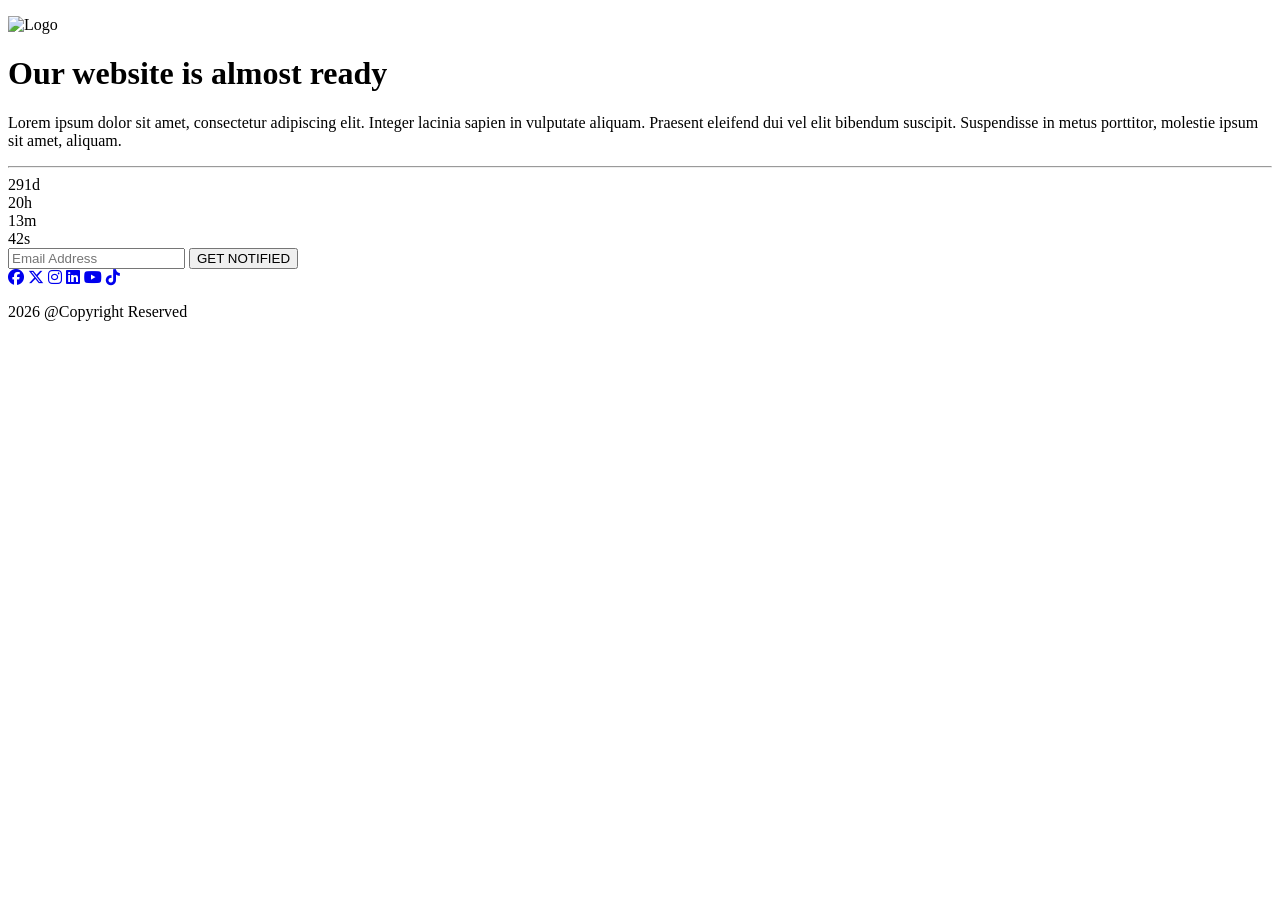
==== HTML_CSS_JS/Countdown/index.html @ f29845c9 "Add Countdown HTML and JavaScript for event timer and email subscription functionality" ====
<!DOCTYPE html>
<html lang="en">

<head>
	<meta charset="UTF-8" />
	<meta name="viewport" content="width=device-width, initial-scale=1.0" />
	<link rel="stylesheet" href="style.css" />
	<link rel="stylesheet" href="https://cdnjs.cloudflare.com/ajax/libs/font-awesome/6.4.0/css/all.min.css">
	<title>Browser</title>
</head>

<body>
	<div class="container">
		<p class="logo"><img src="logo.png" alt="Logo"></p>
		<h1> Our website is almost ready </h1>
		<p>Lorem ipsum dolor sit amet, consectetur adipiscing elit. Integer lacinia sapien in vulputate aliquam.
			Praesent eleifend dui vel elit bibendum suscipit. Suspendisse in metus porttitor, molestie ipsum sit amet,
			aliquam.</p>
		<hr />
		<div>
			<div class="countdown-timer-values" id="days"> 00 </div>
			<div class="countdown-timer-values" id="hours"> 00 </div>
			<div class="countdown-timer-values" id="minutes"> 00 </div>
			<div class="countdown-timer-values" id="seconds"> 00 </div>
		</div>
		<div class = "form-container">
			<input type = "email" id = "formEmail" placeholder = "Email Address" required/>
			<button type = "submit" id = "signUpBtn">GET NOTIFIED</button>
		</div>
	</div>
	<footer>
		<div class = "icons">
			<a href="#" target="_blank" aria-label="Facebook"><i class="fab fa-facebook"></i></a>
			<a href="#" target="_blank" aria-label="X (Twitter)"><i class="fab fa-x-twitter"></i></a>
			<a href="#" target="_blank" aria-label="Instagram"><i class="fab fa-instagram"></i></a>
			<a href="#" target="_blank" aria-label="LinkedIn"><i class="fab fa-linkedin"></i></a>
			<a href="#" target="_blank" aria-label="YouTube"><i class="fab fa-youtube"></i></a>
			<a href="#" target="_blank" aria-label="TikTok"><i class="fab fa-tiktok"></i></a>
		</div>
		<p>2026 @Copyright Reserved</p>
	</footer>
	<script src="script.js"></script>
</body>

</html>
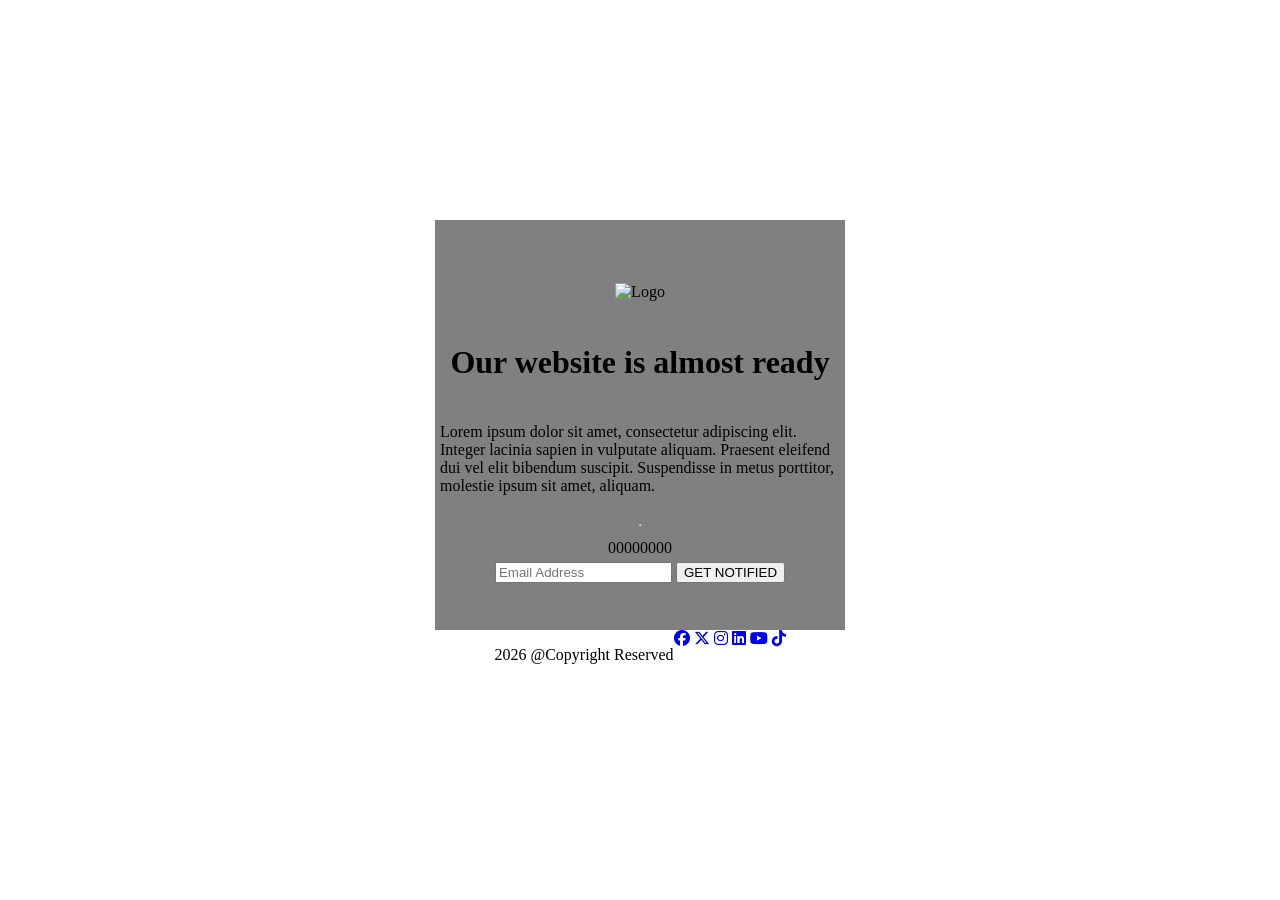
==== commit 2059aaf3: "Refactor countdown timer structure and update styling for improved layout" ====
--- a/HTML_CSS_JS/Countdown/index.html
+++ b/HTML_CSS_JS/Countdown/index.html
@@ -17,18 +17,21 @@
 			Praesent eleifend dui vel elit bibendum suscipit. Suspendisse in metus porttitor, molestie ipsum sit amet,
 			aliquam.</p>
 		<hr />
-		<div>
-			<div class="countdown-timer-values" id="days"> 00 </div>
-			<div class="countdown-timer-values" id="hours"> 00 </div>
-			<div class="countdown-timer-values" id="minutes"> 00 </div>
-			<div class="countdown-timer-values" id="seconds"> 00 </div>
-		</div>
+		
+			<div class="countdown-timer-values">
+				<div id="countdown-timer"> 00 </div>
+				<div id="hours"> 00 </div>
+				<div id="minutes"> 00 </div>
+				<div id="seconds"> 00 </div>
+			</div>
+		
 		<div class = "form-container">
 			<input type = "email" id = "formEmail" placeholder = "Email Address" required/>
 			<button type = "submit" id = "signUpBtn">GET NOTIFIED</button>
 		</div>
 	</div>
 	<footer>
+		<p>2026 @Copyright Reserved</p>
 		<div class = "icons">
 			<a href="#" target="_blank" aria-label="Facebook"><i class="fab fa-facebook"></i></a>
 			<a href="#" target="_blank" aria-label="X (Twitter)"><i class="fab fa-x-twitter"></i></a>
@@ -37,7 +40,7 @@
 			<a href="#" target="_blank" aria-label="YouTube"><i class="fab fa-youtube"></i></a>
 			<a href="#" target="_blank" aria-label="TikTok"><i class="fab fa-tiktok"></i></a>
 		</div>
-		<p>2026 @Copyright Reserved</p>
+		
 	</footer>
 	<script src="script.js"></script>
 </body>
--- a/HTML_CSS_JS/Countdown/style.css
+++ b/HTML_CSS_JS/Countdown/style.css
@@ -0,0 +1,40 @@
+.container {
+    width: 400px;
+    height: 400px;
+    background-color: grey;
+  
+
+    display: flex;
+    flex-direction: column; /* Places items vertically */
+    align-items: center;
+    justify-content: center;
+    gap: 5px;
+    padding: 5px;
+    
+}
+
+body {
+    display: flex;
+    flex-direction: column;
+    justify-content: center; 
+    align-items: center;
+    height: 100vh;
+    margin: 0;
+}
+
+.countdown-timer-values {
+    padding: 0px;
+    gap: 0px;
+    display: flex;
+    flex-direction: row; /* Places items horizontally */
+
+}
+
+footer {
+    display: flex;
+    flex-direction: row; /* Places items horizontally */
+}
+
+.icons {
+    align-content: right;
+}
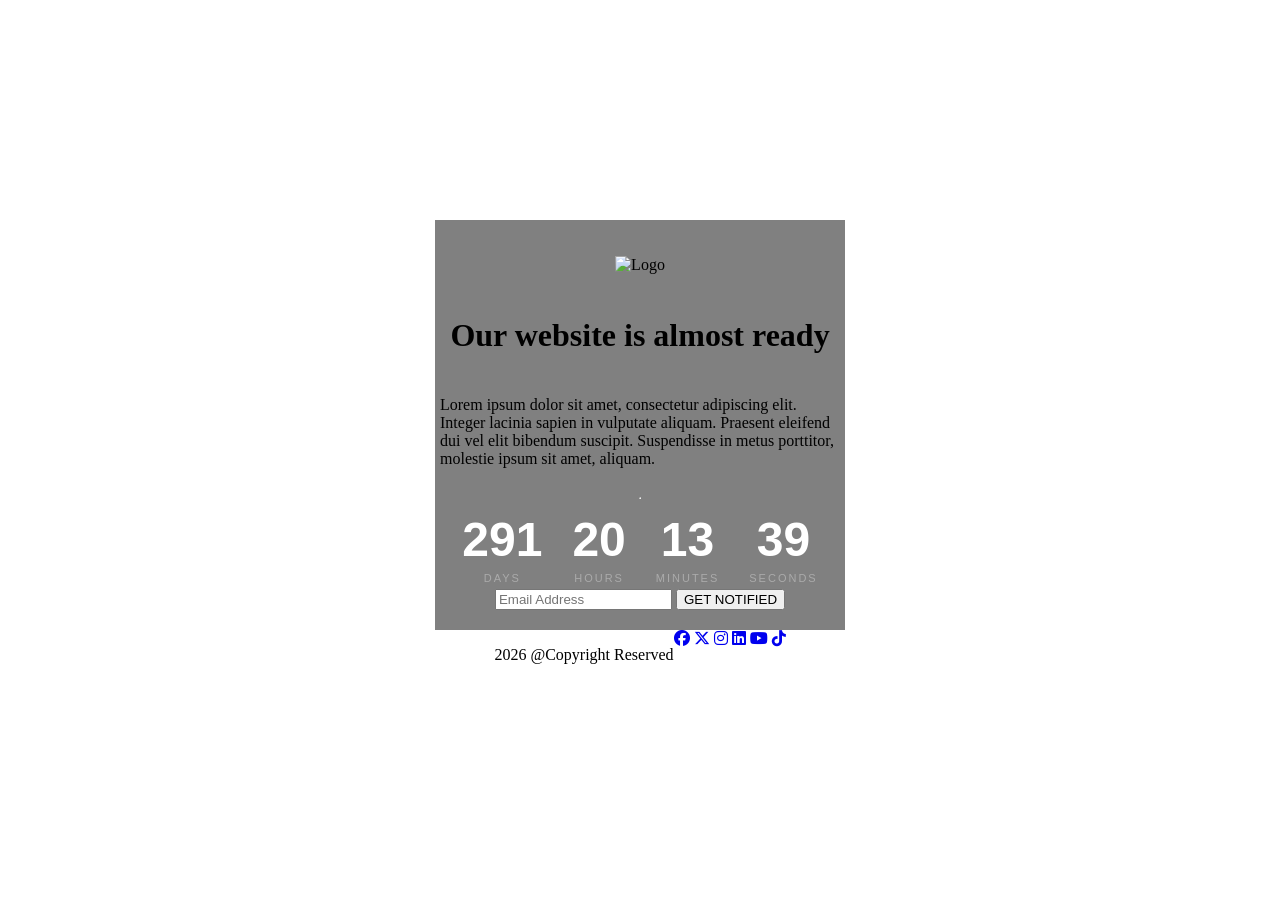
==== commit ba07190d: "Enhance countdown timer layout and functionality with individual time blocks" ====
--- a/HTML_CSS_JS/Countdown/index.html
+++ b/HTML_CSS_JS/Countdown/index.html
@@ -18,16 +18,33 @@
 			aliquam.</p>
 		<hr />
 		
+		<!--	<div class="countdown-timer-values">
+				<div id="countdown-timer"> 00 </div>
+			</div>
+		-->
+
 			<div class="countdown-timer-values">
-				<div id="countdown-timer"> 00 </div>
-				<div id="hours"> 00 </div>
-				<div id="minutes"> 00 </div>
-				<div id="seconds"> 00 </div>
+    			<div class="time-box">
+        			<div id="days">00</div>
+        			<span>DAYS</span>
+    			</div>
+    			<div class="time-box">
+        			<div id="hours">00</div>
+        			<span>HOURS</span>
+    			</div>
+    			<div class="time-box">
+        			<div id="minutes">00</div>
+        			<span>MINUTES</span>
+    			</div>
+    			<div class="time-box">
+        			<div id="seconds">00</div>
+        			<span>SECONDS</span>
+    			</div>
 			</div>
 		
 		<div class = "form-container">
 			<input type = "email" id = "formEmail" placeholder = "Email Address" required/>
-			<button type = "submit" id = "signUpBtn">GET NOTIFIED</button>
+			<button type = "submit" id = "signUpBtn"> GET NOTIFIED </button>
 		</div>
 	</div>
 	<footer>
--- a/HTML_CSS_JS/Countdown/style.css
+++ b/HTML_CSS_JS/Countdown/style.css
@@ -22,12 +22,35 @@
     margin: 0;
 }
 
+/* Container holding all four boxes side-by-side */
 .countdown-timer-values {
-    padding: 0px;
-    gap: 0px;
     display: flex;
-    flex-direction: row; /* Places items horizontally */
+    justify-content: center;
+    gap: 30px;
+    text-align: center;
+    font-family: Arial, Helvetica, sans-serifS;
+}
 
+/* Individual time block */
+.time-box {
+    display: flex;
+    flex-direction: column;
+    align-items: center;
+}
+
+/* Large numbers styling */
+.time-box div {
+    font-size: 48px;
+    font-weight: bold;
+    color: #ffffff;
+}
+
+/* Small uppercase labels underneath */
+.time-box span {
+    font-size: 11px;
+    letter-spacing: 2px;
+    color: #aaaaaa;
+    margin-top: 5px;
 }
 
 footer {
